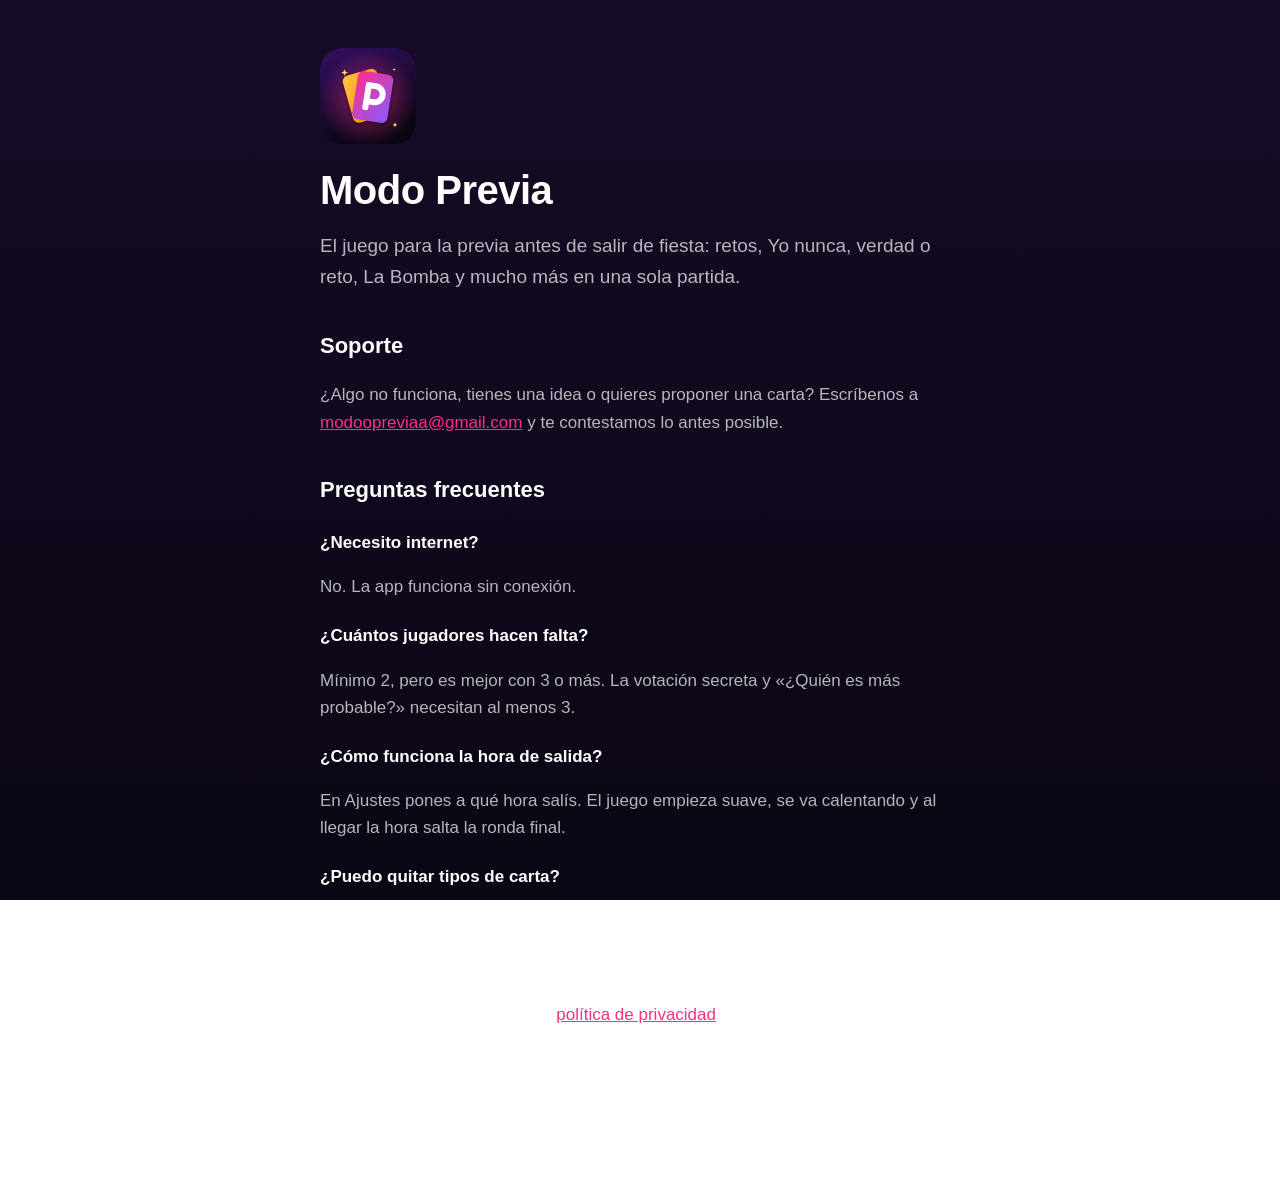
==== index.html @ 75ba9c67 "Páginas de soporte y privacidad de Modo Previa" ====
<!doctype html>
<html lang="es">
<head>
<meta charset="utf-8">
<meta name="viewport" content="width=device-width, initial-scale=1">
<title>Modo Previa · Soporte</title>
<link rel="stylesheet" href="estilo.css">
<link rel="icon" href="icono.png">
</head>
<body>
<main>
  <img class="icon" src="icono.png" alt="" width="96" height="96">
  <h1>Modo Previa</h1>
  <p class="lead">El juego para la previa antes de salir de fiesta: retos, Yo nunca, verdad o reto, La Bomba y mucho más en una sola partida.</p>

  <h2>Soporte</h2>
  <p>¿Algo no funciona, tienes una idea o quieres proponer una carta? Escríbenos a <a href="mailto:modoopreviaa@gmail.com">modoopreviaa@gmail.com</a> y te contestamos lo antes posible.</p>

  <h2>Preguntas frecuentes</h2>
  <h3>¿Necesito internet?</h3>
  <p>No. La app funciona sin conexión.</p>
  <h3>¿Cuántos jugadores hacen falta?</h3>
  <p>Mínimo 2, pero es mejor con 3 o más. La votación secreta y «¿Quién es más probable?» necesitan al menos 3.</p>
  <h3>¿Cómo funciona la hora de salida?</h3>
  <p>En Ajustes pones a qué hora salís. El juego empieza suave, se va calentando y al llegar la hora salta la ronda final.</p>
  <h3>¿Puedo quitar tipos de carta?</h3>
  <p>Sí, en Ajustes → «Qué puede salir».</p>
  <h3>¿Mis datos?</h3>
  <p>No recogemos ninguno. Lee la <a href="privacidad.html">política de privacidad</a>.</p>

  <p class="small">Solo para mayores de 18 años. Bebe con responsabilidad.</p>
</main>
</body>
</html>
---- estilo.css ----
:root {
  --bg: #0b0614;
  --text: #ffffff;
  --dim: rgba(255, 255, 255, 0.7);
  --pink: #ff2e88;
}
* { box-sizing: border-box; }
body {
  margin: 0;
  background: linear-gradient(180deg, #160b26, var(--bg)) fixed;
  color: var(--text);
  font: 17px/1.6 -apple-system, BlinkMacSystemFont, "Helvetica Neue", Arial, sans-serif;
}
main { max-width: 680px; margin: 0 auto; padding: 48px 20px 80px; }
h1 { font-size: 40px; line-height: 1.1; margin: 16px 0 8px; letter-spacing: -0.5px; }
h2 { font-size: 22px; margin-top: 36px; }
h3 { font-size: 17px; margin: 22px 0 4px; }
p, li { color: var(--dim); }
strong { color: var(--text); }
a { color: var(--pink); }
.lead { font-size: 19px; }
.meta, .small { font-size: 14px; }
.small { margin-top: 48px; }
.icon { border-radius: 22px; }
.back { text-decoration: none; font-weight: 600; }
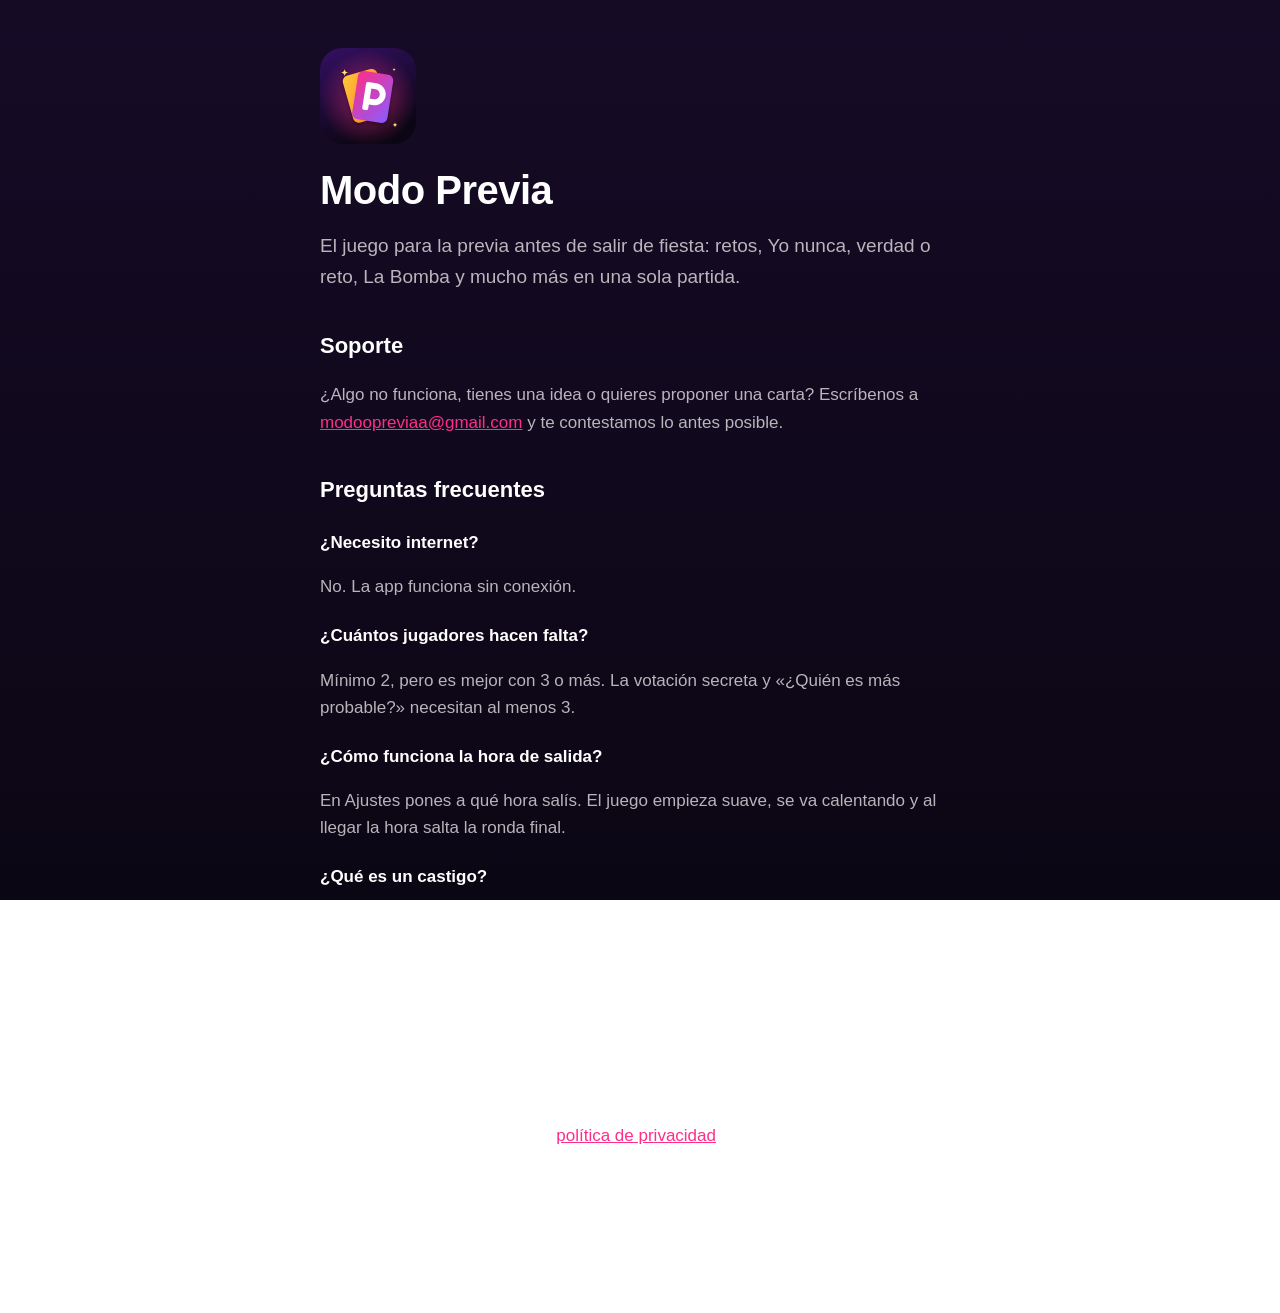
==== commit 8071878f: "Explicar los castigos y quitar la referencia a beber Co-Authored-By: Claude Opus 5.5 <noreply@anthro" ====
--- a/index.html
+++ b/index.html
@@ -23,12 +23,14 @@
   <p>Mínimo 2, pero es mejor con 3 o más. La votación secreta y «¿Quién es más probable?» necesitan al menos 3.</p>
   <h3>¿Cómo funciona la hora de salida?</h3>
   <p>En Ajustes pones a qué hora salís. El juego empieza suave, se va calentando y al llegar la hora salta la ronda final.</p>
+  <h3>¿Qué es un castigo?</h3>
+  <p>Cuando pierdes una carta te llevas un castigo. Qué castigo es lo decidís vosotros antes de empezar: un reto, una prenda, lo que acordéis.</p>
   <h3>¿Puedo quitar tipos de carta?</h3>
   <p>Sí, en Ajustes → «Qué puede salir».</p>
   <h3>¿Mis datos?</h3>
   <p>No recogemos ninguno. Lee la <a href="privacidad.html">política de privacidad</a>.</p>
 
-  <p class="small">Solo para mayores de 18 años. Bebe con responsabilidad.</p>
+  <p class="small">Solo para mayores de 18 años.</p>
 </main>
 </body>
 </html>
